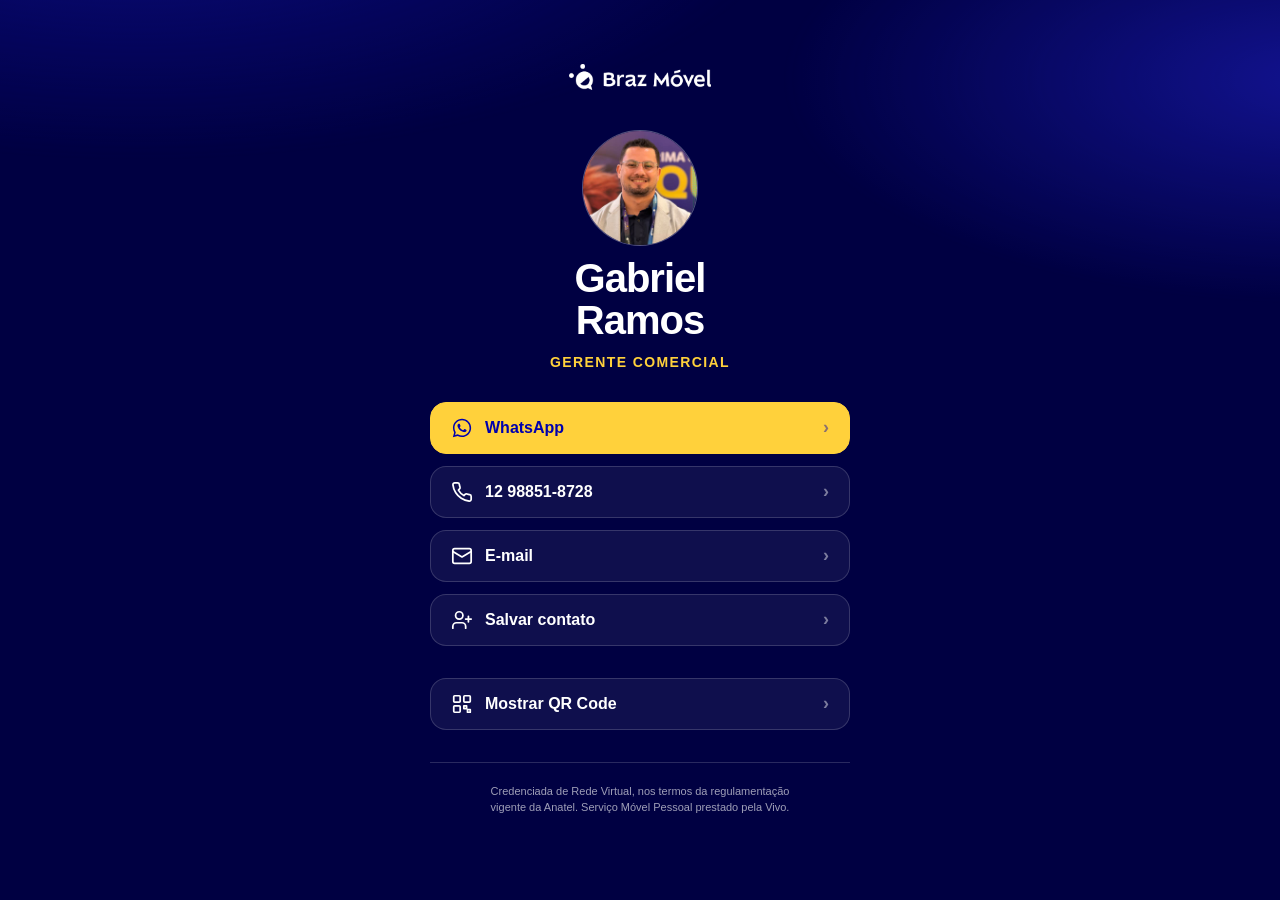
==== gabriel/index.html @ 7d90b2ff "3 cartoes de vendedor: Rafael, Sergio e Gabriel com foto embutida e QR individual" ====
<!DOCTYPE html>
<html lang="pt-BR">
<head>
<meta charset="UTF-8">
<meta name="viewport" content="width=device-width, initial-scale=1, viewport-fit=cover">
<title>Gabriel Ramos · Braz Móvel</title>
<meta name="description" content="Gabriel Ramos, Gerente Comercial da Braz Móvel. Fale direto por WhatsApp, telefone ou e-mail.">
<meta name="theme-color" content="#00016B">
<link rel="stylesheet" href="braz.css">
</head>
<body>

<main class="tela">

  <header class="topo">
    <img src="assets/logo-braz-branco.png" alt="Braz Móvel">
  </header>

  <section class="pessoa">
    <div class="retrato">
      <img id="foto" alt="" src="assets/gabriel.jpg">
      <span class="iniciais" id="iniciais" aria-hidden="true" hidden>GR</span>
    </div>
    <h1 class="nome">Gabriel<br>Ramos</h1>
    <p class="cargo">Gerente Comercial</p>
  </section>

  <nav class="acoes" aria-label="Formas de contato">

    <a class="btn btn--principal" href="https://wa.me/5512988518728?text=Ol%C3%A1%20Gabriel%2C%20vim%20pelo%20QR%20Code%20da%20Braz%20M%C3%B3vel." target="_blank" rel="noopener">
      <svg class="icone" viewBox="0 0 24 24" fill="currentColor" aria-hidden="true"><path d="M12.04 2C6.58 2 2.13 6.45 2.13 11.91c0 1.75.46 3.45 1.32 4.95L2 22l5.25-1.38a9.9 9.9 0 0 0 4.79 1.22h.01c5.46 0 9.91-4.45 9.91-9.91C21.96 6.45 17.5 2 12.04 2zm0 18.15h-.01a8.2 8.2 0 0 1-4.19-1.15l-.3-.18-3.12.82.83-3.04-.2-.31a8.22 8.22 0 0 1-1.26-4.38c0-4.54 3.7-8.23 8.25-8.23a8.23 8.23 0 0 1 8.24 8.24c0 4.54-3.7 8.23-8.24 8.23zm4.52-6.16c-.25-.12-1.47-.72-1.69-.81-.23-.08-.39-.12-.56.13-.16.25-.64.8-.78.97-.15.16-.29.19-.54.06-.25-.12-1.05-.39-1.99-1.23-.74-.66-1.23-1.47-1.38-1.72-.14-.25-.01-.38.11-.51.11-.11.25-.29.37-.43.12-.15.16-.25.25-.41.08-.17.04-.31-.02-.43-.06-.12-.56-1.34-.76-1.84-.2-.48-.4-.42-.56-.43h-.48c-.16 0-.43.06-.65.31-.22.25-.85.83-.85 2.03s.88 2.35 1 2.51c.12.16 1.72 2.63 4.17 3.69.58.25 1.04.4 1.39.51.59.19 1.12.16 1.54.1.47-.07 1.47-.6 1.67-1.18.21-.58.21-1.07.15-1.18-.06-.11-.22-.17-.47-.29z"/></svg>
      <span class="rotulo">WhatsApp</span>
      <span class="seta" aria-hidden="true">›</span>
    </a>

    <a class="btn" href="tel:+5512988518728">
      <svg class="icone" viewBox="0 0 24 24" fill="none" stroke="currentColor" stroke-width="1.9" stroke-linecap="round" stroke-linejoin="round" aria-hidden="true"><path d="M22 16.92v3a2 2 0 0 1-2.18 2 19.79 19.79 0 0 1-8.63-3.07 19.5 19.5 0 0 1-6-6 19.79 19.79 0 0 1-3.07-8.67A2 2 0 0 1 4.11 2h3a2 2 0 0 1 2 1.72c.13.96.36 1.9.7 2.81a2 2 0 0 1-.45 2.11L8.09 9.91a16 16 0 0 0 6 6l1.27-1.27a2 2 0 0 1 2.11-.45c.9.34 1.85.57 2.81.7A2 2 0 0 1 22 16.92z"/></svg>
      <span class="rotulo">12 98851-8728</span>
      <span class="seta" aria-hidden="true">›</span>
    </a>

    <a class="btn" href="mailto:gabriel.ramos@grupoitnet.com.br">
      <svg class="icone" viewBox="0 0 24 24" fill="none" stroke="currentColor" stroke-width="1.9" stroke-linecap="round" stroke-linejoin="round" aria-hidden="true"><rect x="2" y="4" width="20" height="16" rx="2"/><path d="m22 7-10 6L2 7"/></svg>
      <span class="rotulo">E-mail</span>
      <span class="seta" aria-hidden="true">›</span>
    </a>

    <button class="btn" id="btn-vcf" type="button">
      <svg class="icone" viewBox="0 0 24 24" fill="none" stroke="currentColor" stroke-width="1.9" stroke-linecap="round" stroke-linejoin="round" aria-hidden="true"><path d="M16 21v-2a4 4 0 0 0-4-4H6a4 4 0 0 0-4 4v2"/><circle cx="9" cy="7" r="4"/><path d="M19 8v6M22 11h-6"/></svg>
      <span class="rotulo">Salvar contato</span>
      <span class="seta" aria-hidden="true">›</span>
    </button>

  </nav>

  <section class="qr-area">
    <button class="btn" id="btn-qr" type="button" aria-expanded="false" aria-controls="qr-caixa">
      <svg class="icone" viewBox="0 0 24 24" fill="none" stroke="currentColor" stroke-width="1.9" stroke-linejoin="round" aria-hidden="true"><rect x="3" y="3" width="7" height="7" rx="1"/><rect x="14" y="3" width="7" height="7" rx="1"/><rect x="3" y="14" width="7" height="7" rx="1"/><path d="M14 14h3v3h-3zM18 18h3v3h-3z"/></svg>
      <span class="rotulo">Mostrar QR Code</span>
      <span class="seta" aria-hidden="true">›</span>
    </button>
    <div class="qr-caixa" id="qr-caixa">
      <canvas id="qr" width="464" height="464" aria-label="QR Code desta página"></canvas>
    </div>
    <p class="qr-dica" id="qr-dica" hidden>Peça para o cliente apontar a câmera do celular</p>
  </section>

  <footer class="rodape">
    <p class="disclaimer">
      Credenciada de Rede Virtual, nos termos da regulamentação vigente da Anatel.
      Serviço Móvel Pessoal prestado pela Vivo.
    </p>
  </footer>

</main>

<script src="qr.js"></script>
<script>
(function () {
  'use strict';

  var VENDEDOR = {
    nome:     'Gabriel Ramos',
    cargo:    'Gerente Comercial',
    telefone: '+5512988518728',
    email:    'gabriel.ramos@grupoitnet.com.br',
    empresa:  'Braz Móvel · Grupo Itnet',
    site:     'https://virtualmend8s-max.github.io/cartao-braz/gabriel/'
  };


  /* ---- QR ---- */
  var btnQr  = document.getElementById('btn-qr');
  var caixa  = document.getElementById('qr-caixa');
  var dica   = document.getElementById('qr-dica');
  var canvas = document.getElementById('qr');
  var desenhado = false;

  btnQr.addEventListener('click', function () {
    var abrindo = !caixa.classList.contains('aberto');
    if (abrindo && !desenhado) {
      /* Endereço público do cartão (GitHub Pages). O QR aponta SEMPRE para cá,
         mesmo quando o arquivo é aberto localmente por file:// — assim o QR
         funciona igual no computador do Raí e no celular do vendedor. */
      var URL_PUBLICA = 'https://virtualmend8s-max.github.io/cartao-braz/gabriel/';

      /* Preto puro de propósito, não azul da marca: leitor de celular
         (iPhone principalmente) precisa de contraste alto pra ler. O azul
         #0001AD dava razão ~0.2:1 e alguns aparelhos não decodificavam. */
      QR.desenhar(canvas, URL_PUBLICA, {
        escuro: '#000000', claro: '#FFFFFF', margem: 4
      });
      desenhado = true;
    }
    caixa.classList.toggle('aberto', abrindo);
    dica.hidden = !abrindo;
    btnQr.setAttribute('aria-expanded', String(abrindo));
    btnQr.querySelector('.rotulo').textContent = abrindo ? 'Esconder QR Code' : 'Mostrar QR Code';
  });

  /* ---- vCard gerado no próprio navegador, sem servidor ---- */
  document.getElementById('btn-vcf').addEventListener('click', function () {
    var partes = VENDEDOR.nome.split(' ');
    var primeiro = partes.shift();
    var resto = partes.join(' ');
    var vcf = [
      'BEGIN:VCARD',
      'VERSION:3.0',
      'N:' + resto + ';' + primeiro + ';;;',
      'FN:' + VENDEDOR.nome,
      'ORG:' + VENDEDOR.empresa,
      'TITLE:' + VENDEDOR.cargo,
      'TEL;TYPE=CELL:' + VENDEDOR.telefone,
      'EMAIL;TYPE=WORK:' + VENDEDOR.email,
      'URL:' + VENDEDOR.site,
      'END:VCARD'
    ].join('\r\n');

    var blob = new Blob(['﻿' + vcf], { type: 'text/vcard;charset=utf-8' });
    var url = URL.createObjectURL(blob);
    var a = document.createElement('a');
    a.href = url;
    a.download = primeiro.toLowerCase() + '-braz.vcf';
    document.body.appendChild(a);
    a.click();
    document.body.removeChild(a);
    setTimeout(function () { URL.revokeObjectURL(url); }, 1000);
  });
})();
</script>

</body>
</html>
---- gabriel/braz.css ----
/* braz.css — tokens e estilos do cartão de vendedor Braz Móvel
   Paleta e tipografia conforme brand-identity.md (lido em 2026-08-18).
   Direção visual derivada das artes reais anexadas pelo Raí:
   fundo azul profundo com luz difusa em diagonal, CTA em pílula de contorno
   amarelo, cards com hairline azul luminosa. */

/* ---------- Tokens ---------- */
:root {
  /* cores oficiais da marca */
  --azul:        #0001AD;
  --amarelo:     #FFD13B;
  --laranja:     #FF624D;
  --roxo:        #6924F5;
  --verde:       #00D3AA;
  --branco:      #FFFFFF;
  --preto:       #000000;

  /* superfícies derivadas (variação de luminosidade do azul oficial,
     não cor nova — mesma família, como nas artes) */
  --fundo-base:  #000042;
  --fundo-alto:  #10119B;
  --superficie:  rgba(255, 255, 255, 0.06);
  --hairline:    rgba(255, 255, 255, 0.16);
  --hairline-forte: rgba(255, 255, 255, 0.28);

  /* texto */
  --txt:         #FFFFFF;
  --txt-suave:   rgba(255, 255, 255, 0.62);

  /* escala tipográfica */
  --t-nome:      clamp(30px, 8.5vw, 40px);
  --t-cargo:     14px;
  --t-botao:     16px;
  --t-micro:     12px;

  /* espaçamento */
  --gap-xs: 8px;
  --gap-s:  12px;
  --gap-m:  20px;
  --gap-l:  32px;
  --gap-xl: 48px;

  /* forma */
  --r-card:   24px;
  --r-botao:  16px;
  --r-total:  999px;

  /* movimento — curva Apple-like, sem exagero */
  --ease: cubic-bezier(0.32, 0.72, 0, 1);
  --dur:  420ms;

  /* alvo de toque mínimo */
  --toque: 48px;
}

/* ---------- Fonte ---------- */
/* Open Sans é a fonte oficial. Inlined via @font-face abaixo quando houver
   arquivo local; o fallback mantém métrica próxima e nunca cai em Inter/system-ui,
   que é a assinatura visual de template genérico. */
@font-face {
  font-family: 'Open Sans Local';
  src: local('Open Sans'), local('OpenSans-Regular');
  font-weight: 400;
  font-display: swap;
}
@font-face {
  font-family: 'Open Sans Local';
  src: local('Open Sans SemiBold'), local('OpenSans-SemiBold');
  font-weight: 600;
  font-display: swap;
}
@font-face {
  font-family: 'Open Sans Local';
  src: local('Open Sans ExtraBold'), local('OpenSans-ExtraBold');
  font-weight: 800;
  font-display: swap;
}

/* ---------- Base ---------- */
* { box-sizing: border-box; margin: 0; padding: 0; -webkit-tap-highlight-color: transparent; }

html { -webkit-text-size-adjust: 100%; }

body {
  font-family: 'Open Sans Local', 'Open Sans', 'Segoe UI', Tahoma, sans-serif;
  background: var(--fundo-base);
  color: var(--txt);
  min-height: 100dvh;
  display: flex;
  flex-direction: column;
  align-items: center;
  justify-content: center;
  padding: var(--gap-m) var(--gap-m) var(--gap-xl);
  overflow-x: hidden;
  position: relative;
}

/* luz difusa diagonal — o gradiente das artes reais.
   Duas fontes de luz da mesma família azul, nunca duas cores diferentes. */
body::before {
  content: '';
  position: fixed;
  inset: -20% -20% auto -20%;
  height: 90vh;
  background:
    radial-gradient(60% 55% at 22% 8%, var(--fundo-alto) 0%, transparent 62%),
    radial-gradient(52% 48% at 88% 32%, #1A1BB0 0%, transparent 58%);
  opacity: 0.7;
  pointer-events: none;
  z-index: 0;
}

.tela {
  position: relative;
  z-index: 1;
  width: 100%;
  max-width: 420px;
  display: flex;
  flex-direction: column;
  gap: var(--gap-l);
}

/* Marca d'água removida em 2026-08-18 a pedido do Raí: a textura do símbolo
   atrás do conteúdo poluía o cartão. Fundo fica liso (azul + luz difusa). */

/* ---------- Topo ---------- */
.topo {
  display: flex;
  align-items: center;
  justify-content: center;
  padding-top: var(--gap-xs);
}

/* Logo branca oficial, sem filtro. O glow ("smooth") foi removido em
   2026-08-18: 4 tentativas de calibrar viraram névoa em volta da logo. */
.topo img {
  height: 26px;
  width: auto;
  display: block;
}

/* ---------- Identificação ---------- */
.pessoa {
  display: flex;
  flex-direction: column;
  align-items: center;
  text-align: center;
  gap: var(--gap-s);
  padding-top: var(--gap-xs);
}

.retrato {
  width: 116px;
  height: 116px;
  border-radius: var(--r-total);
  background: var(--superficie);
  border: 1px solid var(--hairline-forte);
  display: grid;
  place-items: center;
  overflow: hidden;
  position: relative;
}

.retrato img { width: 100%; height: 100%; object-fit: cover; display: block; }

/* placeholder com iniciais enquanto não há foto */
.retrato .iniciais {
  font-size: 38px;
  font-weight: 800;
  color: var(--amarelo);
  letter-spacing: -0.02em;
}

/* botão de troca de foto - o dono do cartão escolhe a dele.
   Fica discreto sobre o retrato, sem competir com o rosto. */
.foto-btn {
  position: absolute;
  right: 4px;
  bottom: 4px;
  width: 30px;
  height: 30px;
  display: grid;
  place-items: center;
  border: 1px solid var(--hairline-forte);
  border-radius: var(--r-total);
  background: rgba(0, 0, 66, 0.72);
  color: var(--txt);
  cursor: pointer;
  padding: 0;
  transition: background var(--dur) var(--ease), transform var(--dur) var(--ease);
}
.foto-btn svg { width: 15px; height: 15px; display: block; }
.foto-btn:active { transform: scale(0.94); }
@media (hover: hover) {
  .foto-btn:hover { background: var(--azul); }
}

.nome {
  font-size: var(--t-nome);
  font-weight: 800;
  line-height: 1.04;
  letter-spacing: -0.025em;
}

.cargo {
  font-size: var(--t-cargo);
  font-weight: 600;
  letter-spacing: 0.1em;
  text-transform: uppercase;
  color: var(--amarelo);
}

/* ---------- Botões ---------- */
.acoes { display: flex; flex-direction: column; gap: var(--gap-s); width: 100%; min-width: 0; }

.btn {
  display: flex;
  align-items: center;
  width: 100%;
  min-width: 0;
  gap: var(--gap-s);
  min-height: var(--toque);
  padding: 14px var(--gap-m);
  border-radius: var(--r-botao);
  font-size: var(--t-botao);
  font-weight: 600;
  text-decoration: none;
  border: 1px solid var(--hairline);
  background: var(--superficie);
  color: var(--txt);
  transition: transform var(--dur) var(--ease), background var(--dur) var(--ease), border-color var(--dur) var(--ease);
  cursor: pointer;
  font-family: inherit;
  width: 100%;
  text-align: left;
}

.btn:active { transform: scale(0.975); }

@media (hover: hover) {
  .btn:hover { background: rgba(255, 255, 255, 0.11); border-color: var(--hairline-forte); }
}

/* ação principal — sólida amarela, texto azul (contraste obrigatório do brand) */
.btn--principal {
  background: var(--amarelo);
  color: var(--azul);
  border-color: var(--amarelo);
  font-weight: 800;
}
@media (hover: hover) {
  .btn--principal:hover { background: #FFDA5E; border-color: #FFDA5E; }
}

.btn .icone { width: 22px; height: 22px; flex: none; }
.btn .rotulo { flex: 1; }
.btn .seta { opacity: 0.45; font-size: 18px; }

/* ---------- QR ---------- */
.qr-area { display: flex; flex-direction: column; align-items: center; gap: var(--gap-s); }

.qr-caixa {
  background: var(--branco);
  border-radius: var(--r-card);
  padding: 16px;
  display: none;
  animation: surgir var(--dur) var(--ease);
}
.qr-caixa.aberto { display: block; }
.qr-caixa canvas { display: block; width: 100%; max-width: 320px; height: auto; image-rendering: pixelated; }

@keyframes surgir {
  from { opacity: 0; transform: translateY(10px) scale(0.97); }
  to   { opacity: 1; transform: none; }
}

.qr-dica { font-size: var(--t-micro); color: var(--txt-suave); text-align: center; }

/* ---------- Rodapé ---------- */
.rodape {
  border-top: 1px solid var(--hairline);
  padding-top: var(--gap-m);
  display: flex;
  flex-direction: column;
  gap: var(--gap-xs);
}

.disclaimer {
  font-size: 11px;
  line-height: 1.5;
  color: var(--txt-suave);
  text-align: center;
  text-wrap: balance;
}

/* ---------- Acessibilidade ---------- */
.btn:focus-visible,
a:focus-visible {
  outline: 2px solid var(--amarelo);
  outline-offset: 3px;
}

@media (prefers-reduced-motion: reduce) {
  *, *::before, *::after { animation-duration: 0.01ms !important; transition-duration: 0.01ms !important; }
}

/* ---------- Impressão ---------- */
@media print {
  body::before { display: none; }
  body { background: var(--branco); color: var(--preto); }
}
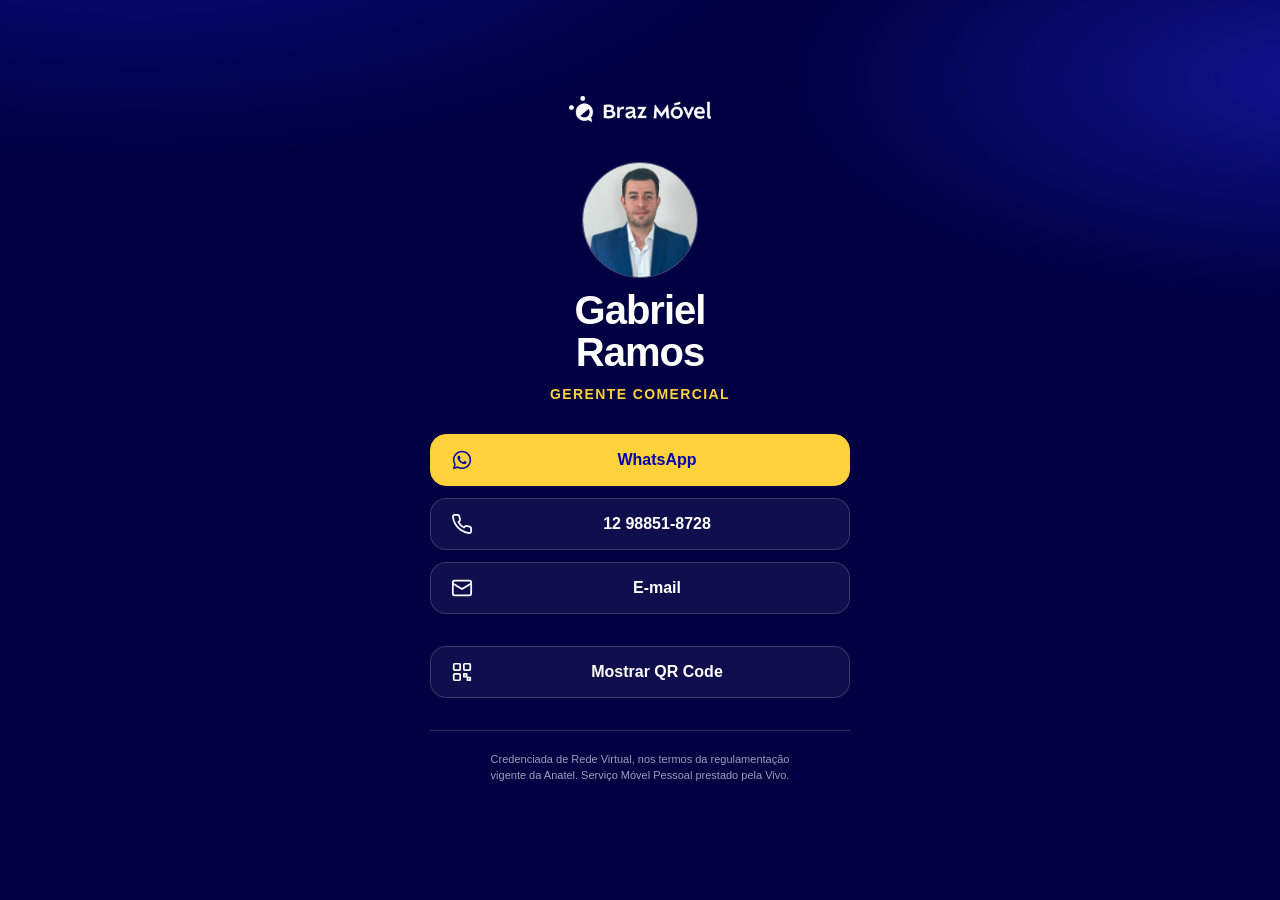
==== commit 5c8f8206: "remove botao Salvar contato (vCard) e centraliza conteudo dos botoes" ====
--- a/gabriel/index.html
+++ b/gabriel/index.html
@@ -30,26 +30,17 @@
     <a class="btn btn--principal" href="https://wa.me/5512988518728?text=Ol%C3%A1%20Gabriel%2C%20vim%20pelo%20QR%20Code%20da%20Braz%20M%C3%B3vel." target="_blank" rel="noopener">
       <svg class="icone" viewBox="0 0 24 24" fill="currentColor" aria-hidden="true"><path d="M12.04 2C6.58 2 2.13 6.45 2.13 11.91c0 1.75.46 3.45 1.32 4.95L2 22l5.25-1.38a9.9 9.9 0 0 0 4.79 1.22h.01c5.46 0 9.91-4.45 9.91-9.91C21.96 6.45 17.5 2 12.04 2zm0 18.15h-.01a8.2 8.2 0 0 1-4.19-1.15l-.3-.18-3.12.82.83-3.04-.2-.31a8.22 8.22 0 0 1-1.26-4.38c0-4.54 3.7-8.23 8.25-8.23a8.23 8.23 0 0 1 8.24 8.24c0 4.54-3.7 8.23-8.24 8.23zm4.52-6.16c-.25-.12-1.47-.72-1.69-.81-.23-.08-.39-.12-.56.13-.16.25-.64.8-.78.97-.15.16-.29.19-.54.06-.25-.12-1.05-.39-1.99-1.23-.74-.66-1.23-1.47-1.38-1.72-.14-.25-.01-.38.11-.51.11-.11.25-.29.37-.43.12-.15.16-.25.25-.41.08-.17.04-.31-.02-.43-.06-.12-.56-1.34-.76-1.84-.2-.48-.4-.42-.56-.43h-.48c-.16 0-.43.06-.65.31-.22.25-.85.83-.85 2.03s.88 2.35 1 2.51c.12.16 1.72 2.63 4.17 3.69.58.25 1.04.4 1.39.51.59.19 1.12.16 1.54.1.47-.07 1.47-.6 1.67-1.18.21-.58.21-1.07.15-1.18-.06-.11-.22-.17-.47-.29z"/></svg>
       <span class="rotulo">WhatsApp</span>
-      <span class="seta" aria-hidden="true">›</span>
     </a>
 
     <a class="btn" href="tel:+5512988518728">
       <svg class="icone" viewBox="0 0 24 24" fill="none" stroke="currentColor" stroke-width="1.9" stroke-linecap="round" stroke-linejoin="round" aria-hidden="true"><path d="M22 16.92v3a2 2 0 0 1-2.18 2 19.79 19.79 0 0 1-8.63-3.07 19.5 19.5 0 0 1-6-6 19.79 19.79 0 0 1-3.07-8.67A2 2 0 0 1 4.11 2h3a2 2 0 0 1 2 1.72c.13.96.36 1.9.7 2.81a2 2 0 0 1-.45 2.11L8.09 9.91a16 16 0 0 0 6 6l1.27-1.27a2 2 0 0 1 2.11-.45c.9.34 1.85.57 2.81.7A2 2 0 0 1 22 16.92z"/></svg>
       <span class="rotulo">12 98851-8728</span>
-      <span class="seta" aria-hidden="true">›</span>
     </a>
 
     <a class="btn" href="mailto:gabriel.ramos@grupoitnet.com.br">
       <svg class="icone" viewBox="0 0 24 24" fill="none" stroke="currentColor" stroke-width="1.9" stroke-linecap="round" stroke-linejoin="round" aria-hidden="true"><rect x="2" y="4" width="20" height="16" rx="2"/><path d="m22 7-10 6L2 7"/></svg>
       <span class="rotulo">E-mail</span>
-      <span class="seta" aria-hidden="true">›</span>
     </a>
-
-    <button class="btn" id="btn-vcf" type="button">
-      <svg class="icone" viewBox="0 0 24 24" fill="none" stroke="currentColor" stroke-width="1.9" stroke-linecap="round" stroke-linejoin="round" aria-hidden="true"><path d="M16 21v-2a4 4 0 0 0-4-4H6a4 4 0 0 0-4 4v2"/><circle cx="9" cy="7" r="4"/><path d="M19 8v6M22 11h-6"/></svg>
-      <span class="rotulo">Salvar contato</span>
-      <span class="seta" aria-hidden="true">›</span>
-    </button>
 
   </nav>
 
@@ -57,7 +48,6 @@
     <button class="btn" id="btn-qr" type="button" aria-expanded="false" aria-controls="qr-caixa">
       <svg class="icone" viewBox="0 0 24 24" fill="none" stroke="currentColor" stroke-width="1.9" stroke-linejoin="round" aria-hidden="true"><rect x="3" y="3" width="7" height="7" rx="1"/><rect x="14" y="3" width="7" height="7" rx="1"/><rect x="3" y="14" width="7" height="7" rx="1"/><path d="M14 14h3v3h-3zM18 18h3v3h-3z"/></svg>
       <span class="rotulo">Mostrar QR Code</span>
-      <span class="seta" aria-hidden="true">›</span>
     </button>
     <div class="qr-caixa" id="qr-caixa">
       <canvas id="qr" width="464" height="464" aria-label="QR Code desta página"></canvas>
@@ -78,15 +68,6 @@
 <script>
 (function () {
   'use strict';
-
-  var VENDEDOR = {
-    nome:     'Gabriel Ramos',
-    cargo:    'Gerente Comercial',
-    telefone: '+5512988518728',
-    email:    'gabriel.ramos@grupoitnet.com.br',
-    empresa:  'Braz Móvel · Grupo Itnet',
-    site:     'https://virtualmend8s-max.github.io/cartao-braz/gabriel/'
-  };
 
 
   /* ---- QR ---- */
@@ -117,35 +98,6 @@
     btnQr.setAttribute('aria-expanded', String(abrindo));
     btnQr.querySelector('.rotulo').textContent = abrindo ? 'Esconder QR Code' : 'Mostrar QR Code';
   });
-
-  /* ---- vCard gerado no próprio navegador, sem servidor ---- */
-  document.getElementById('btn-vcf').addEventListener('click', function () {
-    var partes = VENDEDOR.nome.split(' ');
-    var primeiro = partes.shift();
-    var resto = partes.join(' ');
-    var vcf = [
-      'BEGIN:VCARD',
-      'VERSION:3.0',
-      'N:' + resto + ';' + primeiro + ';;;',
-      'FN:' + VENDEDOR.nome,
-      'ORG:' + VENDEDOR.empresa,
-      'TITLE:' + VENDEDOR.cargo,
-      'TEL;TYPE=CELL:' + VENDEDOR.telefone,
-      'EMAIL;TYPE=WORK:' + VENDEDOR.email,
-      'URL:' + VENDEDOR.site,
-      'END:VCARD'
-    ].join('\r\n');
-
-    var blob = new Blob(['﻿' + vcf], { type: 'text/vcard;charset=utf-8' });
-    var url = URL.createObjectURL(blob);
-    var a = document.createElement('a');
-    a.href = url;
-    a.download = primeiro.toLowerCase() + '-braz.vcf';
-    document.body.appendChild(a);
-    a.click();
-    document.body.removeChild(a);
-    setTimeout(function () { URL.revokeObjectURL(url); }, 1000);
-  });
 })();
 </script>
 
--- a/gabriel/braz.css
+++ b/gabriel/braz.css
@@ -232,7 +232,10 @@
   cursor: pointer;
   font-family: inherit;
   width: 100%;
-  text-align: left;
+  /* Centralizado em 2026-08-21: o bloco de cima (foto/nome/cargo) é centrado;
+     conteúdo de botão à esquerda fazia as duas metades parecerem desalinhadas. */
+  justify-content: center;
+  text-align: center;
 }
 
 .btn:active { transform: scale(0.975); }
